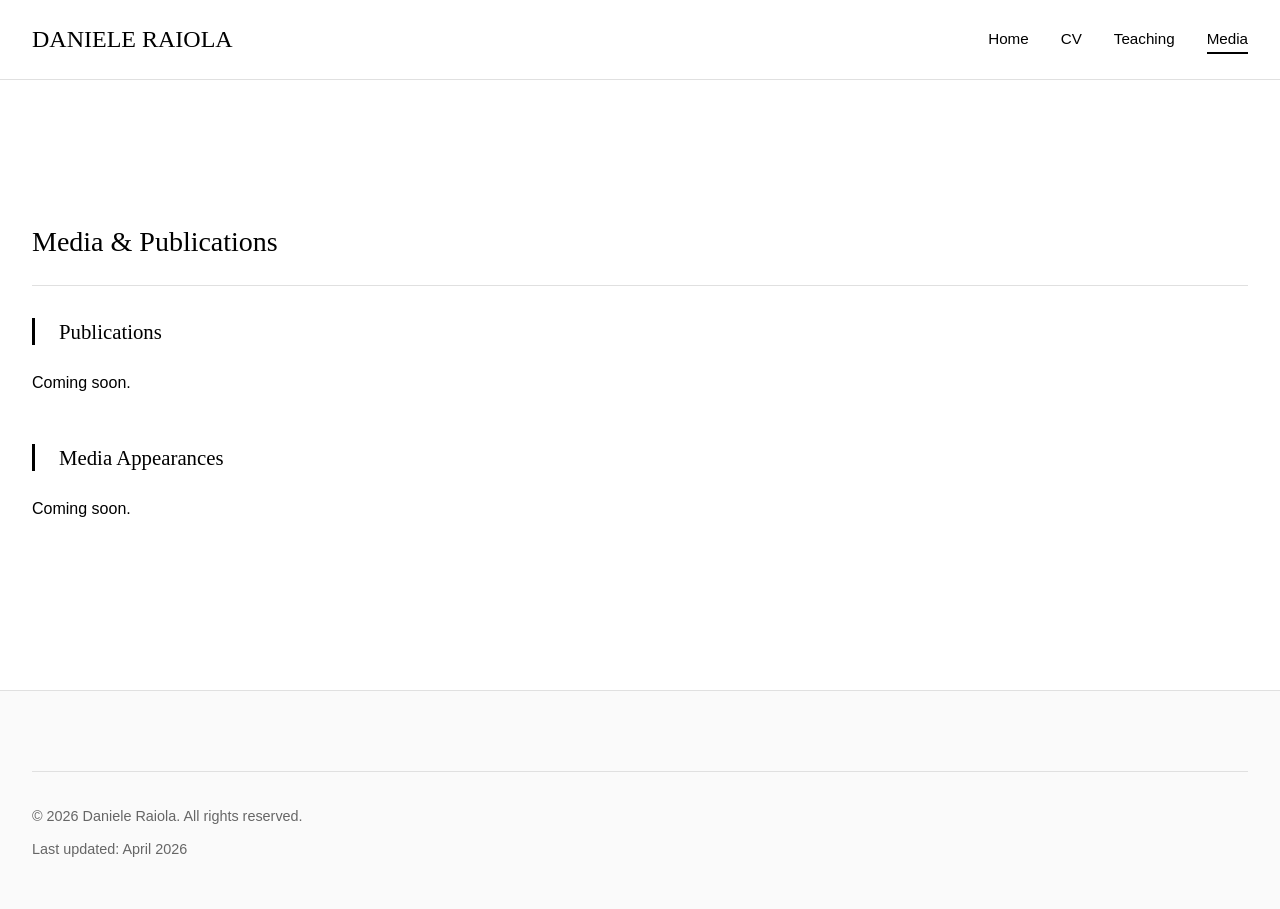
==== media.html @ 585daf6e "Refactor CV and media sections: remove redundant content and enhance layout for larger screens" ====
<!DOCTYPE html>
<html lang="en">
<head>
    <meta charset="UTF-8">
    <meta name="viewport" content="width=device-width, initial-scale=1.0">
    <meta name="description" content="Daniele Raiola - Media">
    <meta name="author" content="Daniele Raiola">
    <title>Media - Daniele Raiola</title>
    <link rel="stylesheet" href="styles/main.css">
</head>
<body>
    <a href="#main-content" class="skip-to-content">Skip to content</a>

    <!-- Navigation Header -->
    <header class="header">
        <div class="container">
            <div class="header-content">
                <div class="title-block">
                    <h1>DANIELE RAIOLA</h1>
                </div>
                <nav class="nav">
                    <a href="index.html" class="nav-link">Home</a>
                    <a href="cv.html" class="nav-link">CV</a>
                    <a href="teaching.html" class="nav-link">Teaching</a>
                    <a href="media.html" class="nav-link active">Media</a>
                </nav>
            </div>
        </div>
    </header>

    <main id="main-content">
        <!-- Media Section -->
        <section class="section">
            <div class="container">
                <h2>Media & Publications</h2>

                <div class="speaking-subsection">
                    <h3 class="subsection-title">Publications</h3>
                    <p>Coming soon.</p>
                </div>

                <div class="speaking-subsection">
                    <h3 class="subsection-title">Media Appearances</h3>
                    <p>Coming soon.</p>
                </div>
            </div>
        </section>
    </main>

    <!-- Footer -->
    <footer class="footer">
        <div class="container">
            <div class="footer-meta">
                <p class="copyright">© 2026 Daniele Raiola. All rights reserved.</p>
                <p class="last-updated">Last updated: April 2026</p>
            </div>
        </div>
    </footer>

    <!-- Smooth scroll behavior script -->
    <script>
        document.querySelectorAll('a[href^="#"]').forEach(anchor => {
            anchor.addEventListener('click', function (e) {
                e.preventDefault();
                const target = document.querySelector(this.getAttribute('href'));
                if (target) {
                    target.scrollIntoView({
                        behavior: 'smooth',
                        block: 'start'
                    });
                }
            });
        });
    </script>
</body>
</html>
---- styles/main.css ----
/* ============================================================================
   ACADEMIC PORTFOLIO - DANIELE RAIOLA
   Minimalist design inspired by taralconley.org
   Black/white palette with serif headers
   ============================================================================ */

/* CSS Variables - Minimalist Black/White */
:root {
    --color-bg: #ffffff;
    --color-text: #000000;
    --color-text-light: #666666;
    --color-border: #e0e0e0;
    --color-accent: #0000ee;
    
    --font-serif: Georgia, "Palatino Linotype", "Book Antiqua", serif;
    --font-sans: -apple-system, BlinkMacSystemFont, "Segoe UI", Roboto, "Helvetica Neue", Arial, sans-serif;
    
    --spacing-xs: 0.5rem;
    --spacing-sm: 1rem;
    --spacing-md: 1.5rem;
    --spacing-lg: 2rem;
    --spacing-xl: 3rem;
    
    --transition: all 0.3s ease;
}

/* ============================================================================
   RESET & BASE STYLES
   ============================================================================ */

* {
    margin: 0;
    padding: 0;
    box-sizing: border-box;
}

html {
    scroll-behavior: smooth;
}

body {
    font-family: var(--font-sans);
    background-color: var(--color-bg);
    color: var(--color-text);
    line-height: 1.7;
    letter-spacing: 0;
}

/* ============================================================================
   TYPOGRAPHY
   ============================================================================ */

h1, h2, h3, h4, h5, h6 {
    font-family: var(--font-serif);
    font-weight: 400;
    line-height: 1.3;
    margin-bottom: var(--spacing-md);
    letter-spacing: 0;
}

h1 {
    font-size: 2.5rem;
    margin-bottom: var(--spacing-xs);
}

h2 {
    font-size: 1.75rem;
    margin-top: var(--spacing-xl);
    margin-bottom: var(--spacing-lg);
    border-bottom: 1px solid var(--color-border);
    padding-bottom: var(--spacing-md);
}

h3 {
    font-size: 1.25rem;
    margin-top: var(--spacing-lg);
    margin-bottom: var(--spacing-md);
}

h4 {
    font-size: 1.05rem;
    font-weight: 500;
    margin-bottom: var(--spacing-sm);
}

p {
    margin-bottom: var(--spacing-md);
    text-align: justify;
}

.tagline {
    font-size: 1rem;
    color: var(--color-text-light);
    font-weight: normal;
    margin-bottom: 0;
}

.section-intro {
    font-size: 1.05rem;
    line-height: 1.8;
    margin-bottom: var(--spacing-lg);
    color: var(--color-text);
}

/* ============================================================================
   LINKS & INTERACTIVE
   ============================================================================ */

a {
    color: var(--color-accent);
    text-decoration: underline;
    transition: color var(--transition);
}

a:hover {
    color: #000066;
    text-decoration: underline;
}

a.nav-link {
    text-decoration: none;
    color: var(--color-text);
    border-bottom: 2px solid transparent;
    transition: border-color var(--transition);
}

a.nav-link:hover {
    border-bottom: 2px solid var(--color-text);
    color: var(--color-text);
}

/* ============================================================================
   LAYOUT & CONTAINER
   ============================================================================ */

.container {
    max-width: 1400px;
    margin: 0 auto;
    padding: 0 var(--spacing-lg);
}

main {
    padding: var(--spacing-xl) 0;
}

.section {
    padding: var(--spacing-xl) 0;
    border-bottom: none;
}

.section:last-child {
    padding-bottom: var(--spacing-xl);
}

/* ============================================================================
   ACCESSIBILITY
   ============================================================================ */

.skip-to-content {
    position: absolute;
    top: -40px;
    left: 0;
    background: #000;
    color: #fff;
    padding: 8px;
    text-decoration: none;
    z-index: 100;
}

.skip-to-content:focus {
    top: 0;
}

/* ============================================================================
   HEADER & NAVIGATION
   ============================================================================ */

.header {
    background-color: var(--color-bg);
    border-bottom: 1px solid var(--color-border);
    position: sticky;
    top: 0;
    z-index: 100;
}

.header-content {
    display: flex;
    justify-content: space-between;
    align-items: center;
    padding: var(--spacing-md) 0;
    gap: var(--spacing-lg);
}

.title-block h1 {
    font-size: 1.5rem;
    margin-bottom: 0;
}

.nav {
    display: flex;
    gap: var(--spacing-lg);
    flex-wrap: wrap;
    justify-content: flex-end;
    align-items: center;
}

.nav-link {
    font-size: 0.95rem;
    font-weight: 500;
    color: var(--color-text);
    border-bottom: 2px solid transparent;
    transition: border-color var(--transition);
}

.nav-link:hover,
.nav-link.active {
    border-bottom: 2px solid var(--color-text);
}

/* ============================================================================
   EDUCATION & WORK ITEMS
   ============================================================================ */

.education-item,
.work-item {
    margin-bottom: var(--spacing-lg);
    padding-bottom: var(--spacing-lg);
    border-bottom: 1px solid var(--color-border);
}

.education-item:last-child,
.work-item:last-child {
    border-bottom: none;
    margin-bottom: 0;
    padding-bottom: 0;
}

.education-header,
.work-header {
    display: flex;
    justify-content: space-between;
    align-items: baseline;
    gap: var(--spacing-md);
    margin-bottom: var(--spacing-sm);
    flex-wrap: wrap;
}

.degree-title,
.position-title {
    margin-bottom: 0;
    font-size: 1.15rem;
    font-family: var(--font-serif);
}

.grade {
    font-size: 0.9rem;
    color: var(--color-text-light);
    font-weight: normal;
    white-space: nowrap;
}

.institution,
.organization {
    font-size: 1rem;
    color: var(--color-text);
    margin-bottom: var(--spacing-xs);
    font-weight: 500;
}

.date {
    font-size: 0.9rem;
    color: var(--color-text-light);
    margin-bottom: var(--spacing-md);
}

.details-list {
    list-style: none;
    padding-left: 0;
}

.details-list li {
    margin-bottom: var(--spacing-sm);
    color: var(--color-text);
    padding-left: var(--spacing-md);
    position: relative;
}

.details-list li::before {
    content: "•";
    position: absolute;
    left: 0;
    color: var(--color-text-light);
}

.details-list strong {
    color: var(--color-text);
    font-weight: 600;
}

/* ============================================================================
   SKILLS SECTION
   ============================================================================ */

.skills-grid {
    display: grid;
    grid-template-columns: repeat(auto-fit, minmax(250px, 1fr));
    gap: var(--spacing-lg);
    margin-top: var(--spacing-lg);
}

.skill-category {
    padding: var(--spacing-lg);
    border: 1px solid var(--color-border);
    background-color: #fafafa;
    border-radius: 0;
}

.skill-category-title {
    font-family: var(--font-serif);
    font-size: 1.1rem;
    margin-bottom: var(--spacing-md);
    color: var(--color-text);
    font-weight: 400;
}

.skill-list {
    list-style: none;
}

.skill-list li {
    padding: var(--spacing-xs) 0;
    color: var(--color-text);
    border-bottom: 1px solid var(--color-border);
    font-size: 0.95rem;
}

.skill-list li:last-child {
    border-bottom: none;
}

/* ============================================================================
   SPEAKING & CONFERENCES
   ============================================================================ */

.speaking-subsection {
    margin-bottom: var(--spacing-xl);
}

.speaking-subsection:last-child {
    margin-bottom: 0;
}

.subsection-title {
    font-family: var(--font-serif);
    font-size: 1.3rem;
    color: var(--color-text);
    margin-top: var(--spacing-lg);
    margin-bottom: var(--spacing-md);
    font-weight: 400;
    border-left: 3px solid var(--color-text);
    padding-left: var(--spacing-md);
}

.speaking-item {
    margin-bottom: var(--spacing-lg);
    padding-bottom: var(--spacing-lg);
    border-bottom: 1px solid var(--color-border);
}

.speaking-item:last-child {
    border-bottom: none;
    margin-bottom: 0;
    padding-bottom: 0;
}

.speaking-title {
    font-family: var(--font-serif);
    font-size: 1.1rem;
    color: var(--color-text);
    margin-bottom: var(--spacing-xs);
    font-weight: 400;
}

.speaking-subtitle {
    font-size: 0.95rem;
    color: var(--color-text-light);
    font-style: italic;
    margin-bottom: var(--spacing-sm);
}

.location {
    font-size: 0.95rem;
    color: var(--color-text-light);
    margin-top: var(--spacing-xs);
}

/* ============================================================================
   REFERENCES & CERTIFICATES
   ============================================================================ */

.references-grid {
    display: grid;
    grid-template-columns: repeat(auto-fit, minmax(280px, 1fr));
    gap: var(--spacing-lg);
    margin-top: var(--spacing-lg);
}

.reference-item,
.certificate-item {
    padding: var(--spacing-lg);
    border: 1px solid var(--color-border);
    background-color: #fafafa;
    border-radius: 0;
}

.reference-name {
    font-family: var(--font-serif);
    font-size: 1.1rem;
    margin-bottom: var(--spacing-xs);
    font-weight: 400;
}

.reference-title {
    font-size: 0.95rem;
    color: var(--color-text-light);
    margin-bottom: var(--spacing-sm);
}

.reference-contact {
    list-style: none;
}

.reference-contact li {
    font-size: 0.9rem;
    color: var(--color-text-light);
    margin-bottom: var(--spacing-xs);
}

.reference-contact li:last-child {
    margin-bottom: 0;
}

.cert-title {
    font-family: var(--font-serif);
    font-size: 1.1rem;
    margin-bottom: var(--spacing-xs);
    font-weight: 400;
}

.cert-issuer {
    font-size: 0.95rem;
    color: var(--color-text-light);
    margin-bottom: var(--spacing-sm);
}
}

.reference-title {
    font-size: 0.95rem;
    color: var(--color-text-secondary);
    margin-bottom: var(--spacing-sm);
}

.reference-contact {
    list-style: none;
}

.reference-contact li {
    font-size: 0.9rem;
    color: var(--color-text-secondary);
    margin-bottom: var(--spacing-xs);
}

.reference-contact li:last-child {
    margin-bottom: 0;
}

.cert-title {
    font-size: 1.1rem;
    margin-bottom: var(--spacing-xs);
}

.cert-issuer {
    font-size: 0.95rem;
    color: var(--color-text-secondary);
    margin-bottom: var(--spacing-sm);
}

/* ============================================================================
   FOOTER / CONTACT
   ============================================================================ */

.footer {
    background-color: #fafafa;
    border-top: 1px solid var(--color-border);
    padding: var(--spacing-xl) 0;
    margin-top: var(--spacing-xl);
}

.contact-info {
    display: flex;
    flex-direction: column;
    gap: var(--spacing-md);
    margin-bottom: var(--spacing-xl);
    font-size: 1rem;
}

.contact-item {
    display: flex;
    flex-direction: column;
    gap: var(--spacing-xs);
}

.contact-item strong {
    font-weight: 600;
}

.contact-item a {
    color: var(--color-accent);
    text-decoration: underline;
}

.contact-item a:hover {
    color: #000066;
}

.footer-meta {
    padding-top: var(--spacing-lg);
    border-top: 1px solid var(--color-border);
    font-size: 0.9rem;
    color: var(--color-text-light);
    text-align: center;
    margin-top: var(--spacing-lg);
}

.copyright {
    margin-bottom: var(--spacing-xs);
}

.last-updated {
    margin-bottom: 0;
}

.external-links {
    margin-top: var(--spacing-lg);
    padding-top: var(--spacing-lg);
    border-top: 1px solid var(--color-border);
    display: flex;
    gap: var(--spacing-md);
    justify-content: center;
    flex-wrap: wrap;
    font-size: 0.95rem;
}

.external-links a {
    color: var(--color-accent);
    text-decoration: underline;
}

/* ============================================================================
   DOWNLOAD SECTION
   ============================================================================ */

.download-section {
    margin: var(--spacing-lg) 0;
    text-align: center;
}

.download-btn {
    display: inline-block;
    padding: var(--spacing-sm) var(--spacing-lg);
    background-color: var(--color-text);
    color: var(--color-bg);
    border: 1px solid var(--color-text);
    border-radius: 0;
    font-weight: 500;
    font-size: 0.95rem;
    transition: var(--transition);
    text-decoration: none;
    cursor: pointer;
}

.download-btn:hover {
    background-color: #333;
    border-color: #333;
    color: var(--color-bg);
}

/* ============================================================================
   RESPONSIVE DESIGN
   ============================================================================ */

@media (max-width: 768px) {
    h1 {
        font-size: 2rem;
    }

    h2 {
        font-size: 1.5rem;
    }

    .container {
        padding: 0 var(--spacing-md);
    }

    .header-content {
        flex-direction: column;
        align-items: flex-start;
        padding: var(--spacing-md) 0;
        gap: var(--spacing-md);
    }

    .nav {
        width: 100%;
        justify-content: flex-start;
        gap: var(--spacing-md);
    }

    .nav-link {
        font-size: 0.9rem;
    }

    .education-header,
    .work-header {
        flex-direction: column;
        align-items: flex-start;
    }

    .grade {
        margin-top: var(--spacing-sm);
    }

    .skills-grid {
        grid-template-columns: 1fr;
    }

    .references-grid {
        grid-template-columns: 1fr;
    }

    main {
        padding: var(--spacing-lg) 0;
    }

    .section {
        padding: var(--spacing-lg) 0;
    }

    .header-content {
        gap: var(--spacing-md);
    }
}

@media (max-width: 480px) {
    h1 {
        font-size: 1.5rem;
    }

    h2 {
        font-size: 1.25rem;
    }

    .container {
        padding: 0 var(--spacing-sm);
    }

    .tagline {
        font-size: 0.95rem;
    }

    .nav {
        gap: var(--spacing-sm);
        flex-direction: column;
        align-items: flex-start;
    }

    .nav-link {
        font-size: 0.85rem;
    }

    .details-list li {
        padding-left: var(--spacing-md);
        font-size: 0.95rem;
    }

    .section {
        padding: var(--spacing-md) 0;
    }

    .speaking-subsection {
        margin-bottom: var(--spacing-lg);
    }

    .subsection-title {
        font-size: 1.1rem;
    }

    .external-links {
        flex-direction: column;
        gap: var(--spacing-sm);
    }
}

/* ============================================================================
   EXTRA LARGE SCREENS (1920px+)
   ============================================================================ */

@media (min-width: 1920px) {
    .container {
        max-width: 1600px;
    }

    h1 {
        font-size: 3rem;
    }

    h2 {
        font-size: 2rem;
    }

    h3 {
        font-size: 1.5rem;
    }

    p {
        font-size: 1.1rem;
    }

    .section-intro {
        font-size: 1.2rem;
    }
}

/* ============================================================================
   PRINT STYLES
   ============================================================================ */

@media print {
    .header {
        border-bottom: 1px solid #000;
        background-color: #fff;
        color: #000;
    }

    .nav {
        display: none;
    }

    body {
        background-color: #fff;
        color: #000;
    }

    a {
        color: #0000ee;
    }

    .footer {
        border-top: 1px solid #000;
    }
}
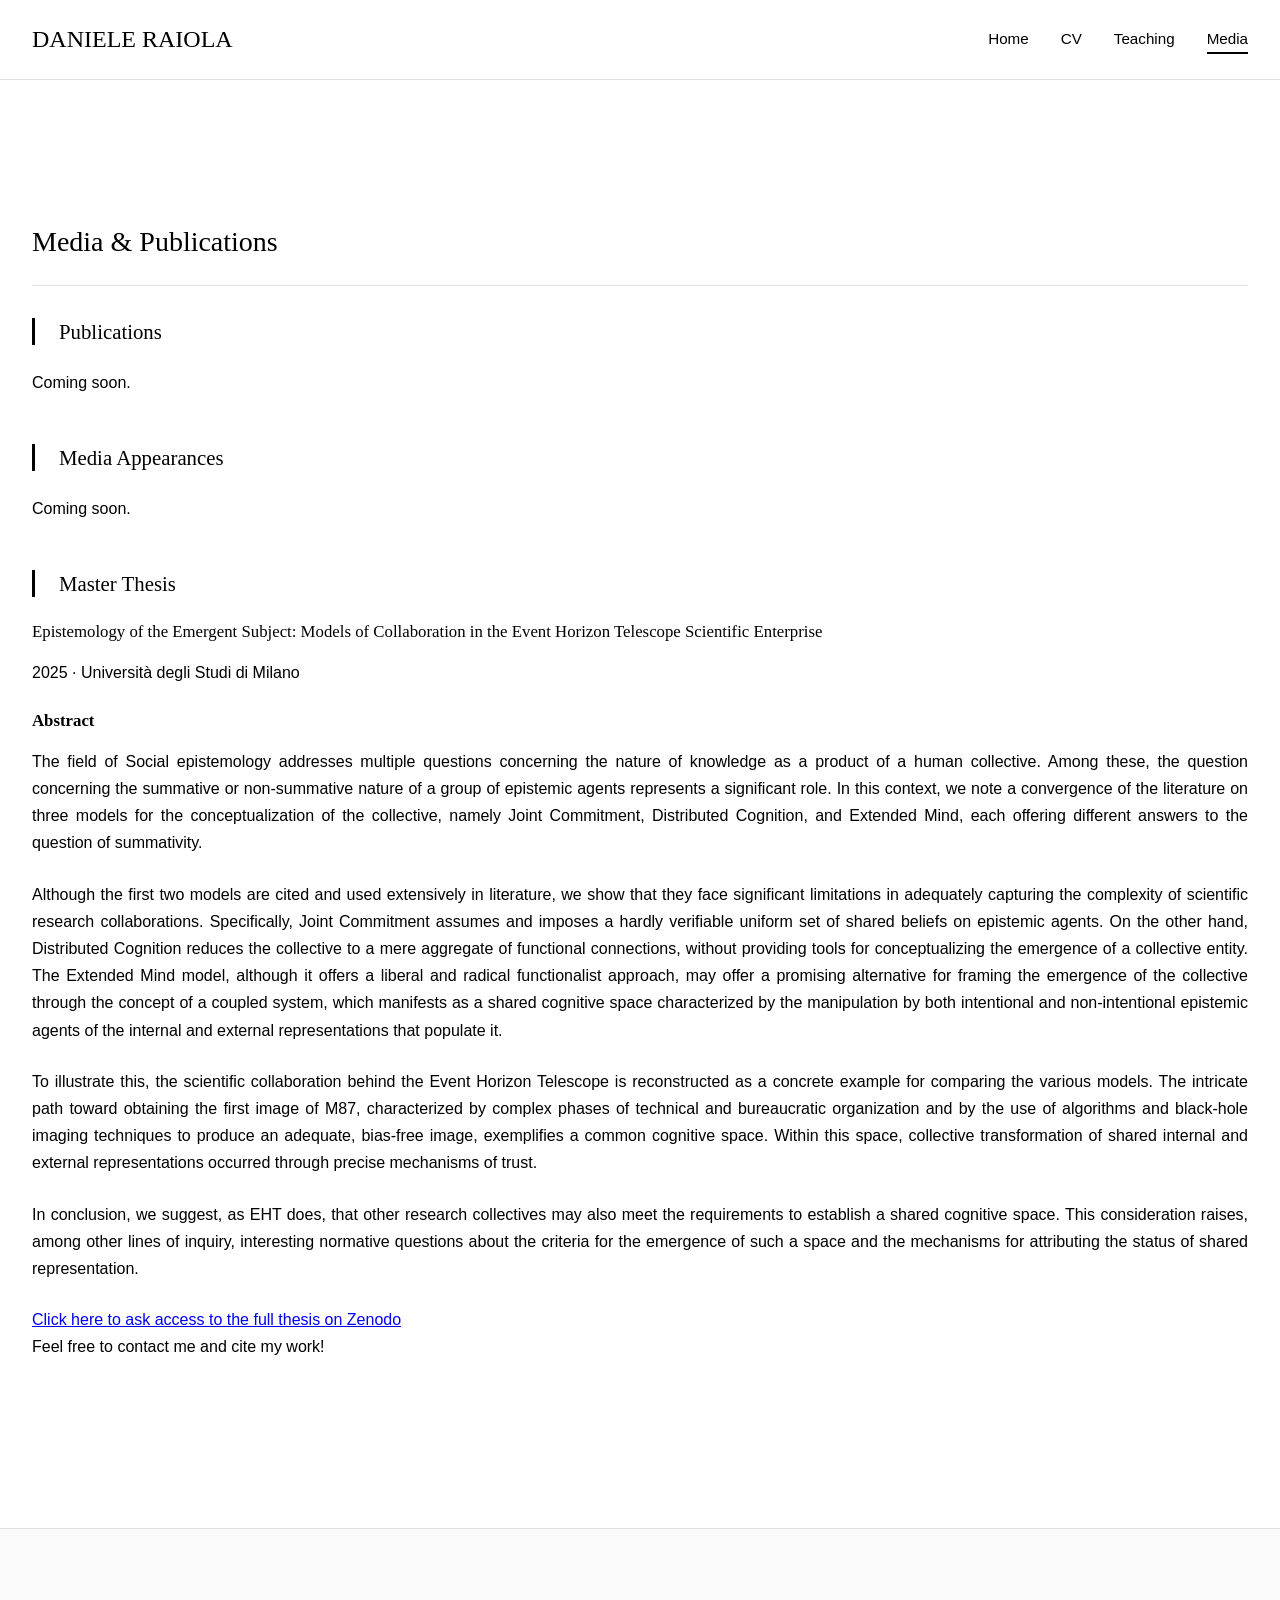
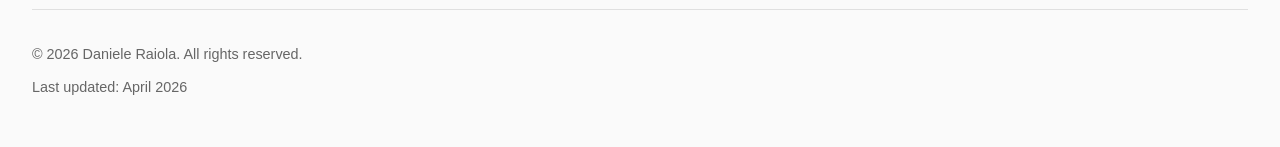
==== commit 7c9e5ec5: "Update personal introduction and add master thesis details to media section" ====
--- a/media.html
+++ b/media.html
@@ -43,6 +43,31 @@
                     <h3 class="subsection-title">Media Appearances</h3>
                     <p>Coming soon.</p>
                 </div>
+
+                <div class="speaking-subsection">
+                    <h3 class="subsection-title">Master Thesis</h3>
+                    <article class="thesis-item">
+                        <h4 class="thesis-title">Epistemology of the Emergent Subject: Models of Collaboration in the Event Horizon Telescope Scientific Enterprise</h4>
+                        <p class="thesis-date">2025 · Università degli Studi di Milano</p>
+                        <h5 style="margin-top: 1.5rem; margin-bottom: 1rem; font-weight: 600; font-size: 1.05rem;">Abstract</h5>
+                        <p style="text-align: justify;">
+                            The field of Social epistemology addresses multiple questions concerning the nature of knowledge as a product of a human collective. Among these, the question concerning the summative or non-summative nature of a group of epistemic agents represents a significant role. In this context, we note a convergence of the literature on three models for the conceptualization of the collective, namely Joint Commitment, Distributed Cognition, and Extended Mind, each offering different answers to the question of summativity.
+                        </p>
+                        <p style="text-align: justify;">
+                            Although the first two models are cited and used extensively in literature, we show that they face significant limitations in adequately capturing the complexity of scientific research collaborations. Specifically, Joint Commitment assumes and imposes a hardly verifiable uniform set of shared beliefs on epistemic agents. On the other hand, Distributed Cognition reduces the collective to a mere aggregate of functional connections, without providing tools for conceptualizing the emergence of a collective entity. The Extended Mind model, although it offers a liberal and radical functionalist approach, may offer a promising alternative for framing the emergence of the collective through the concept of a coupled system, which manifests as a shared cognitive space characterized by the manipulation by both intentional and non-intentional epistemic agents of the internal and external representations that populate it.
+                        </p>
+                        <p style="text-align: justify;">
+                            To illustrate this, the scientific collaboration behind the Event Horizon Telescope is reconstructed as a concrete example for comparing the various models. The intricate path toward obtaining the first image of M87, characterized by complex phases of technical and bureaucratic organization and by the use of algorithms and black-hole imaging techniques to produce an adequate, bias-free image, exemplifies a common cognitive space. Within this space, collective transformation of shared internal and external representations occurred through precise mechanisms of trust.
+                        </p>
+                        <p style="text-align: justify;">
+                            In conclusion, we suggest, as EHT does, that other research collectives may also meet the requirements to establish a shared cognitive space. This consideration raises, among other lines of inquiry, interesting normative questions about the criteria for the emergence of such a space and the mechanisms for attributing the status of shared representation.
+                        </p>
+                        <p style="margin-top: 1.5rem;">
+                            <a href="https://zenodo.org/records/18644186" target="_blank">Click here to ask access to the full thesis on Zenodo</a><br>
+                            Feel free to contact me and cite my work!
+                        </p>
+                    </article>
+                </div>
             </div>
         </section>
     </main>
